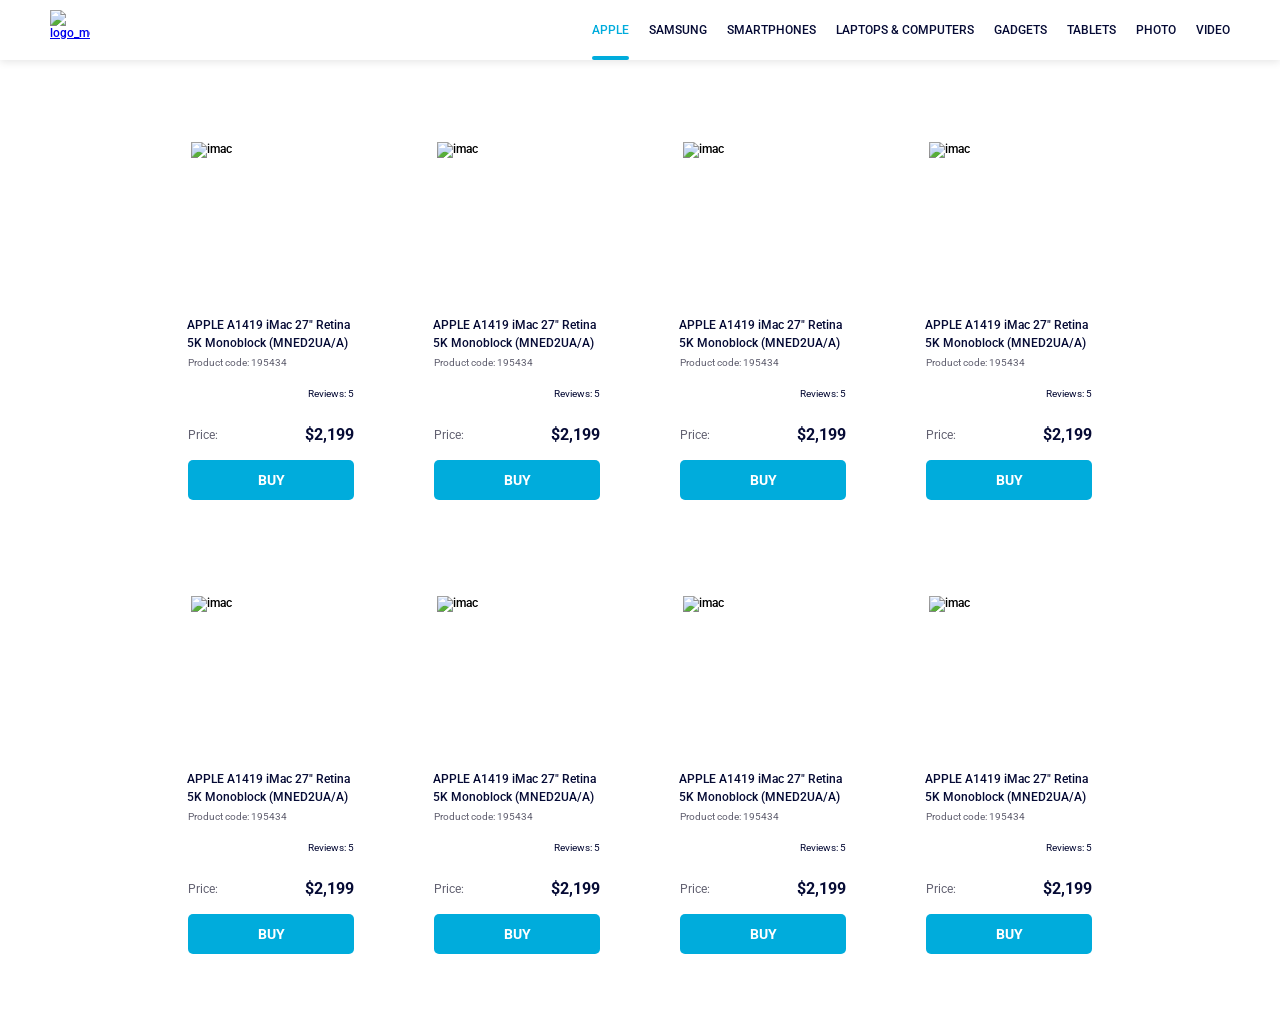
==== src/index.html @ 1d9b38d6 "solution" ====
<!doctype html>
<html lang="en">
  <head>
    <meta charset="UTF-8" />
    <meta
      name="viewport"
      content="width=device-width, initial-scale=1.0"
    />
    <title>Catalog</title>
    <link
      rel="preconnect"
      href="https://fonts.gstatic.com"
    />
    <link
      href="https://fonts.googleapis.com/css2?family=Roboto:wght@400;500;700&display=swap"
      rel="stylesheet"
    />
    <link
      rel="stylesheet"
      href="styles/index.css"
    />
  </head>

  <body>
    <header class="header">
      <a href="#">
        <img
          class="header__logo"
          src="/src/images/logo.png"
          alt="logo_moyo"
        />
      </a>

      <nav class="header__nav">
        <ul class="header__nav-list">
          <li class="header__nav-item">
            <a
              class="header__nav-link is-active"
              href="#apple"
            >
              apple
            </a>
          </li>
          <li class="header__nav-item">
            <a
              class="header__nav-link"
              href="#samsung"
            >
              samsung
            </a>
          </li>
          <li class="header__nav-item">
            <a
              class="header__nav-link"
              href="#smartphones"
            >
              smartphones
            </a>
          </li>
          <li class="header__nav-item">
            <a
              href="#laptops"
              class="header__nav-link"
              data-qa="nav-hover"
            >
              laptops & computers
            </a>
          </li>
          <li class="header__nav-item">
            <a
              class="header__nav-link"
              href="#gadgets"
            >
              gadgets
            </a>
          </li>
          <li class="header__nav-item">
            <a
              class="header__nav-link"
              href="#tablets"
            >
              tablets
            </a>
          </li>
          <li class="header__nav-item">
            <a
              class="header__nav-link"
              href="#photo"
            >
              photo
            </a>
          </li>
          <li class="header__nav-item">
            <a
              class="header__nav-link"
              href="#video"
            >
              video
            </a>
          </li>
        </ul>
      </nav>
    </header>

    <main class="catalog">
      <div
          class="card"
          data-qa="card"
      >
        <img
        src="./images/imac.jpeg"
        alt="imac"
        class="card__image"
      />
        <div class="card__description">
        APPLE A1419 iMac 27" Retina
          <br />
        5K Monoblock (MNED2UA/A)
        </div>
        <div class="card__code">Product code: 195434</div>
        <div class="card__row">
          <div class="stars stars--4">
            <span class="stars__star"></span>
            <span class="stars__star"></span>
            <span class="stars__star"></span>
            <span class="stars__star"></span>
            <span class="stars__star"></span>
          </div>
          <div class="card__reviews">Reviews: 5</div>
        </div>
        <div class="card__price">
          <span class="card__price-name">Price:</span>
          <span class="card__price-cost">$2,199</span>
        </div>
        <a
        data-qa="card-hover"
        class="card__button"
      >
          <span class="card__buy">BUY</span>
        </a>
      </div>
      <div class="card">
        <img
        src="./images/imac.jpeg"
        alt="imac"
        class="card__image"
      />
        <div class="card__description">
        APPLE A1419 iMac 27" Retina
          <br />
        5K Monoblock (MNED2UA/A)
        </div>
        <div class="card__code">Product code: 195434</div>
        <div class="card__row">
          <div class="stars stars--4">
            <span class="stars__star"></span>
            <span class="stars__star"></span>
            <span class="stars__star"></span>
            <span class="stars__star"></span>
            <span class="stars__star"></span>
          </div>
          <div class="card__reviews">Reviews: 5</div>
        </div>
        <div class="card__price">
          <span class="card__price-name">Price:</span>
          <span class="card__price-cost">$2,199</span>
        </div>
        <a
        data-qa="card-hover"
        class="card__button"
      >
          <span class="card__buy">BUY</span>
        </a>
      </div>
      <div class="card">
        <img
        src="./images/imac.jpeg"
        alt="imac"
        class="card__image"
      />
        <div class="card__description">
        APPLE A1419 iMac 27" Retina
          <br />
        5K Monoblock (MNED2UA/A)
        </div>
        <div class="card__code">Product code: 195434</div>
        <div class="card__row">
          <div class="stars stars--4">
            <span class="stars__star"></span>
            <span class="stars__star"></span>
            <span class="stars__star"></span>
            <span class="stars__star"></span>
            <span class="stars__star"></span>
          </div>
          <div class="card__reviews">Reviews: 5</div>
        </div>
        <div class="card__price">
          <span class="card__price-name">Price:</span>
          <span class="card__price-cost">$2,199</span>
        </div>
        <a
        data-qa="card-hover"
        class="card__button"
      >
          <span class="card__buy">BUY</span>
        </a>
      </div>
      <div class="card">
        <img
        src="./images/imac.jpeg"
        alt="imac"
        class="card__image"
      />
        <div class="card__description">
        APPLE A1419 iMac 27" Retina
          <br />
        5K Monoblock (MNED2UA/A)
        </div>
        <div class="card__code">Product code: 195434</div>
        <div class="card__row">
          <div class="stars stars--4">
            <span class="stars__star"></span>
            <span class="stars__star"></span>
            <span class="stars__star"></span>
            <span class="stars__star"></span>
            <span class="stars__star"></span>
          </div>
          <div class="card__reviews">Reviews: 5</div>
        </div>
        <div class="card__price">
          <span class="card__price-name">Price:</span>
          <span class="card__price-cost">$2,199</span>
        </div>
        <a
        data-qa="card-hover"
        class="card__button"
      >
          <span class="card__buy">BUY</span>
        </a>
      </div>
      <div class="card">
        <img
        src="./images/imac.jpeg"
        alt="imac"
        class="card__image"
      />
        <div class="card__description">
        APPLE A1419 iMac 27" Retina
          <br />
        5K Monoblock (MNED2UA/A)
        </div>
        <div class="card__code">Product code: 195434</div>
        <div class="card__row">
          <div class="stars stars--4">
            <span class="stars__star"></span>
            <span class="stars__star"></span>
            <span class="stars__star"></span>
            <span class="stars__star"></span>
            <span class="stars__star"></span>
          </div>
          <div class="card__reviews">Reviews: 5</div>
        </div>
        <div class="card__price">
          <span class="card__price-name">Price:</span>
          <span class="card__price-cost">$2,199</span>
        </div>
        <a
        data-qa="card-hover"
        class="card__button"
      >
          <span class="card__buy">BUY</span>
        </a>
      </div>
      <div class="card">
        <img
        src="./images/imac.jpeg"
        alt="imac"
        class="card__image"
      />
        <div class="card__description">
        APPLE A1419 iMac 27" Retina
          <br />
        5K Monoblock (MNED2UA/A)
        </div>
        <div class="card__code">Product code: 195434</div>
        <div class="card__row">
          <div class="stars stars--4">
            <span class="stars__star"></span>
            <span class="stars__star"></span>
            <span class="stars__star"></span>
            <span class="stars__star"></span>
            <span class="stars__star"></span>
          </div>
          <div class="card__reviews">Reviews: 5</div>
        </div>
        <div class="card__price">
          <span class="card__price-name">Price:</span>
          <span class="card__price-cost">$2,199</span>
        </div>
        <a
        data-qa="card-hover"
        class="card__button"
      >
          <span class="card__buy">BUY</span>
        </a>
      </div>
      <div class="card">
        <img
        src="./images/imac.jpeg"
        alt="imac"
        class="card__image"
      />
        <div class="card__description">
        APPLE A1419 iMac 27" Retina
          <br />
        5K Monoblock (MNED2UA/A)
        </div>
        <div class="card__code">Product code: 195434</div>
        <div class="card__row">
          <div class="stars stars--4">
            <span class="stars__star"></span>
            <span class="stars__star"></span>
            <span class="stars__star"></span>
            <span class="stars__star"></span>
            <span class="stars__star"></span>
          </div>
          <div class="card__reviews">Reviews: 5</div>
        </div>
        <div class="card__price">
          <span class="card__price-name">Price:</span>
          <span class="card__price-cost">$2,199</span>
        </div>
        <a
        data-qa="card-hover"
        class="card__button"
      >
          <span class="card__buy">BUY</span>
        </a>
      </div>
      <div class="card">
        <img
        src="./images/imac.jpeg"
        alt="imac"
        class="card__image"
      />
        <div class="card__description">
        APPLE A1419 iMac 27" Retina
          <br />
        5K Monoblock (MNED2UA/A)
        </div>
        <div class="card__code">Product code: 195434</div>
        <div class="card__row">
          <div class="stars stars--4">
            <span class="stars__star"></span>
            <span class="stars__star"></span>
            <span class="stars__star"></span>
            <span class="stars__star"></span>
            <span class="stars__star"></span>
          </div>
          <div class="card__reviews">Reviews: 5</div>
        </div>
        <div class="card__price">
          <span class="card__price-name">Price:</span>
          <span class="card__price-cost">$2,199</span>
        </div>
        <a
        data-qa="card-hover"
        class="card__button"
      >
          <span class="card__buy">BUY</span>
        </a>
      </div>
    </main>
  </body>
</html>
---- src/styles/index.css ----
.header {
  display: flex;
  align-items: center;
  justify-content: space-between;
  background-color: #fff;
  padding: 0 50px;
  box-sizing: border-box;
  box-shadow: 0 2px 8px rgba(0, 0, 0, 0.1);
  position: sticky;
  top: 0;
  z-index: 100;
}

.header__logo {
  width: 40px;
  height: 40px;
  display: block;
}

.header__nav-list {
  display: flex;
  align-items: center;
  list-style: none;
  margin: 0;
  padding: 0;
}

.header__nav-link {
  display: inline-block;
  height: 60px;
  line-height: 60px;
  text-decoration: none;
  text-transform: uppercase;
  color: #060b35;
  position: relative;
  transition: color 0.3s;
}

.header__nav-item:not(:last-child) {
  margin-right: 20px;
}

.header__nav-link.is-active {
  color: #00acdc;
  position: relative;
}

.header__nav-link.is-active::after {
  content: "";
  position: absolute;
  left: 0;
  right: 0;
  bottom: 0;
  height: 4px;
  background: #00acdc;
  border-radius: 8px;
}

.header__nav-link:hover {
  color: #00acdc;
}

.card {
  background-color: #fff;
  display: flex;
  height: 406px;
  width: 200px;
  box-sizing: border-box;
  flex-direction: column;
  align-items: center;
  padding: 32px 16px 16px;
}

.card:hover {
  transform: scale(1.2);
  z-index: 2;
}

.card__description {
  display: flex;
  align-self: flex-start;
  color: #060b35;
  font-weight: 500;
  font-size: 12px;
  line-height: 18px;
  width: 166px;
  margin-bottom: 4px;
}

.card__code {
  font-weight: 400;
  width: 166px;
  display: flex;
  justify-content: flex-start;
  font-size: 10px;
  line-height: 14px;
  color: #616070;
  margin-bottom: 16px;
  text-align: left;
}

.card__row {
  display: flex;
  flex-direction: row;
  width: 166px;
  justify-content: space-between;
  align-items: center;
  margin-bottom: 24px;
}

.card__image {
  width: 160px;
  height: 134px;
  margin-bottom: 40px;
}

.card__reviews {
  font-weight: 400;
  display: flex;
  box-sizing: border-box;
  font-size: 10px;
  line-height: 14px;
  height: 16px;
  text-align: center;
  align-items: center;
  justify-content: flex-end;
  color: #060b35;
}

.card__price {
  display: flex;
  flex-direction: row;
  justify-content: space-between;
  width: 166px;
  margin-bottom: 16px;
}

.card__price-name {
  font-weight: 400;
  font-size: 12px;
  line-height: 18px;
  color: #616070;
}

.card__price-cost {
  font-weight: 700;
  font-size: 16px;
  line-height: 18px;
  color: #060b35;
  text-align: right;
}

.card__button {
  display: flex;
  width: 166px;
  height: 40px;
  background-color: #00acdc;
  text-decoration: none;
  border: none;
  border-radius: 5px;
  color: #fff;
  font-size: 14px;
  line-height: 16px;
  font-weight: 700;
  text-transform: uppercase;
  letter-spacing: 0%;
  text-align: center;
  align-items: center;
  justify-content: center;
  transition: background-color 0.3s, color 0.3s;
}

.card__buy {
  width: 27px;
}

.card__button:hover {
  border: 1px solid #00acdc;
  box-sizing: border-box;
  background-color: #fff;
  color: #00acdc;
}

.card:hover .card__description {
  color: #34568b;
}

.stars {
  display: flex;
  padding: 0;
  margin: 0;
  width: 96px;
}

.stars__star {
  background-image: url(../images/star.svg);
  background-repeat: no-repeat;
  width: 16px;
  height: 16px;
  background-position: center;
  margin-right: 4px;
  margin-left: 0;
}

.stars__star:last-child {
  margin-right: 0;
}

.stars--4 .stars__star:nth-child(-n+4) {
  background-image: url(../images/star-active.svg);
}

.catalog {
  display: grid;
  grid-template-columns: 1fr;
  padding: 50px 40px;
  gap: 48px 46px;
  justify-content: center;
  place-items: center;

}

@media (min-width: 488px) {
  .catalog {
    grid-template-columns: repeat(2, 200px);
  }
}

@media (min-width: 768px) {
  .catalog {
    grid-template-columns: repeat(3, 200px);
  }
}

@media (min-width: 1024px) {
  .catalog {
    grid-template-columns: repeat(4, 200px);
  }
}

body {
  margin: 0;
  font-family: Roboto, sans-serif;
  font-weight: 500;
  font-size: 12px;
  padding: 0;
}

/*# sourceMappingURL=index.css.map */
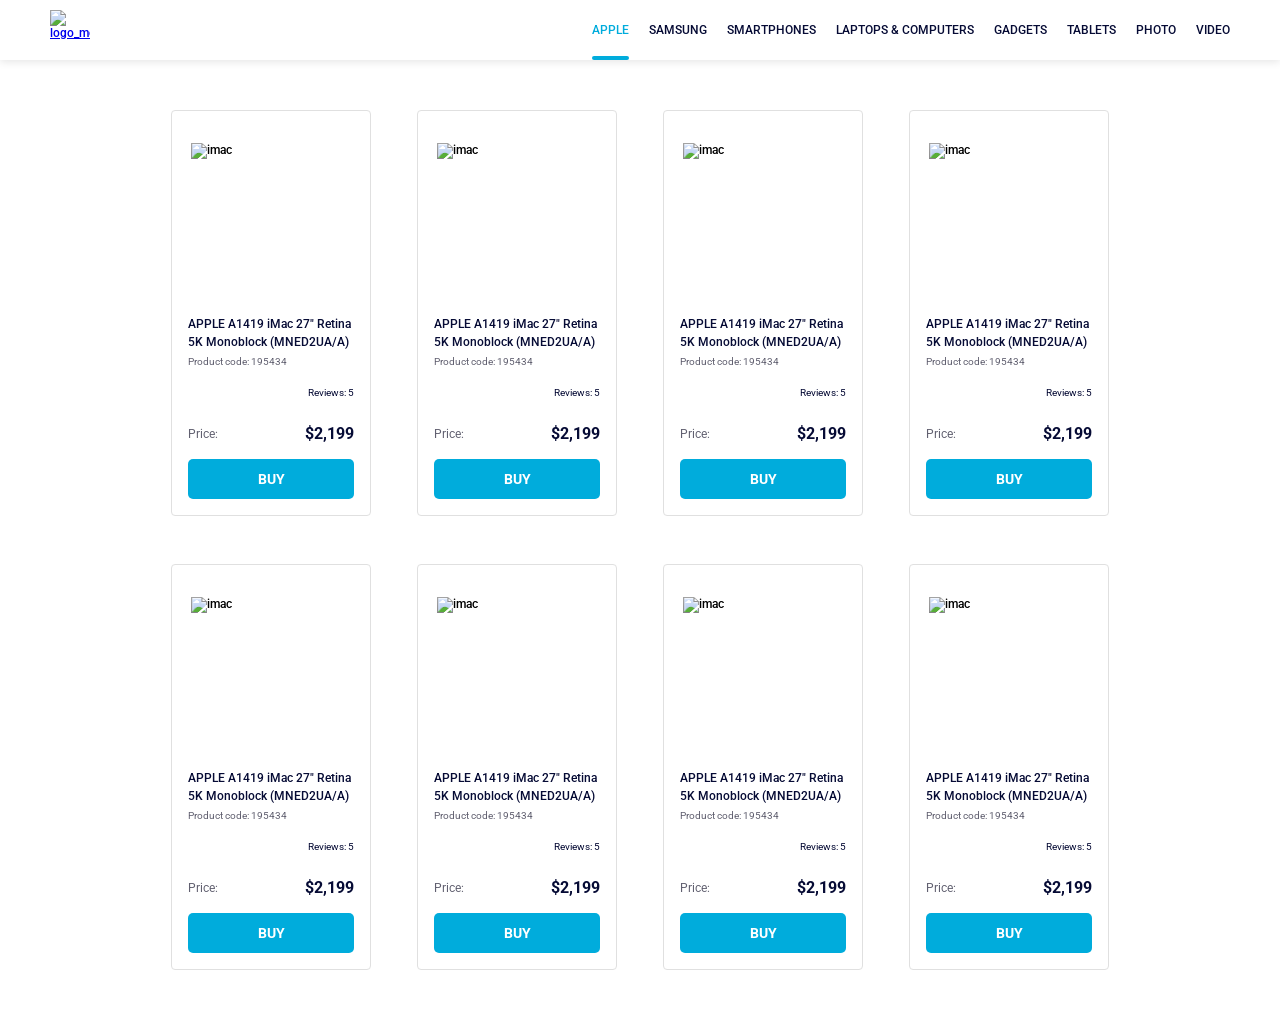
==== commit b782fff2: "fixed" ====
--- a/src/index.html
+++ b/src/index.html
@@ -104,269 +104,269 @@
 
     <main class="catalog">
       <div
-          class="card"
-          data-qa="card"
+        class="card"
+        data-qa="card"
       >
         <img
-        src="./images/imac.jpeg"
-        alt="imac"
-        class="card__image"
-      />
-        <div class="card__description">
-        APPLE A1419 iMac 27" Retina
-          <br />
-        5K Monoblock (MNED2UA/A)
-        </div>
-        <div class="card__code">Product code: 195434</div>
-        <div class="card__row">
-          <div class="stars stars--4">
-            <span class="stars__star"></span>
-            <span class="stars__star"></span>
-            <span class="stars__star"></span>
-            <span class="stars__star"></span>
-            <span class="stars__star"></span>
-          </div>
-          <div class="card__reviews">Reviews: 5</div>
-        </div>
-        <div class="card__price">
-          <span class="card__price-name">Price:</span>
-          <span class="card__price-cost">$2,199</span>
-        </div>
-        <a
-        data-qa="card-hover"
-        class="card__button"
-      >
-          <span class="card__buy">BUY</span>
-        </a>
-      </div>
-      <div class="card">
-        <img
-        src="./images/imac.jpeg"
-        alt="imac"
-        class="card__image"
-      />
-        <div class="card__description">
-        APPLE A1419 iMac 27" Retina
-          <br />
-        5K Monoblock (MNED2UA/A)
-        </div>
-        <div class="card__code">Product code: 195434</div>
-        <div class="card__row">
-          <div class="stars stars--4">
-            <span class="stars__star"></span>
-            <span class="stars__star"></span>
-            <span class="stars__star"></span>
-            <span class="stars__star"></span>
-            <span class="stars__star"></span>
-          </div>
-          <div class="card__reviews">Reviews: 5</div>
-        </div>
-        <div class="card__price">
-          <span class="card__price-name">Price:</span>
-          <span class="card__price-cost">$2,199</span>
-        </div>
-        <a
-        data-qa="card-hover"
-        class="card__button"
-      >
-          <span class="card__buy">BUY</span>
-        </a>
-      </div>
-      <div class="card">
-        <img
-        src="./images/imac.jpeg"
-        alt="imac"
-        class="card__image"
-      />
-        <div class="card__description">
-        APPLE A1419 iMac 27" Retina
-          <br />
-        5K Monoblock (MNED2UA/A)
-        </div>
-        <div class="card__code">Product code: 195434</div>
-        <div class="card__row">
-          <div class="stars stars--4">
-            <span class="stars__star"></span>
-            <span class="stars__star"></span>
-            <span class="stars__star"></span>
-            <span class="stars__star"></span>
-            <span class="stars__star"></span>
-          </div>
-          <div class="card__reviews">Reviews: 5</div>
-        </div>
-        <div class="card__price">
-          <span class="card__price-name">Price:</span>
-          <span class="card__price-cost">$2,199</span>
-        </div>
-        <a
-        data-qa="card-hover"
-        class="card__button"
-      >
-          <span class="card__buy">BUY</span>
-        </a>
-      </div>
-      <div class="card">
-        <img
-        src="./images/imac.jpeg"
-        alt="imac"
-        class="card__image"
-      />
-        <div class="card__description">
-        APPLE A1419 iMac 27" Retina
-          <br />
-        5K Monoblock (MNED2UA/A)
-        </div>
-        <div class="card__code">Product code: 195434</div>
-        <div class="card__row">
-          <div class="stars stars--4">
-            <span class="stars__star"></span>
-            <span class="stars__star"></span>
-            <span class="stars__star"></span>
-            <span class="stars__star"></span>
-            <span class="stars__star"></span>
-          </div>
-          <div class="card__reviews">Reviews: 5</div>
-        </div>
-        <div class="card__price">
-          <span class="card__price-name">Price:</span>
-          <span class="card__price-cost">$2,199</span>
-        </div>
-        <a
-        data-qa="card-hover"
-        class="card__button"
-      >
-          <span class="card__buy">BUY</span>
-        </a>
-      </div>
-      <div class="card">
-        <img
-        src="./images/imac.jpeg"
-        alt="imac"
-        class="card__image"
-      />
-        <div class="card__description">
-        APPLE A1419 iMac 27" Retina
-          <br />
-        5K Monoblock (MNED2UA/A)
-        </div>
-        <div class="card__code">Product code: 195434</div>
-        <div class="card__row">
-          <div class="stars stars--4">
-            <span class="stars__star"></span>
-            <span class="stars__star"></span>
-            <span class="stars__star"></span>
-            <span class="stars__star"></span>
-            <span class="stars__star"></span>
-          </div>
-          <div class="card__reviews">Reviews: 5</div>
-        </div>
-        <div class="card__price">
-          <span class="card__price-name">Price:</span>
-          <span class="card__price-cost">$2,199</span>
-        </div>
-        <a
-        data-qa="card-hover"
-        class="card__button"
-      >
-          <span class="card__buy">BUY</span>
-        </a>
-      </div>
-      <div class="card">
-        <img
-        src="./images/imac.jpeg"
-        alt="imac"
-        class="card__image"
-      />
-        <div class="card__description">
-        APPLE A1419 iMac 27" Retina
-          <br />
-        5K Monoblock (MNED2UA/A)
-        </div>
-        <div class="card__code">Product code: 195434</div>
-        <div class="card__row">
-          <div class="stars stars--4">
-            <span class="stars__star"></span>
-            <span class="stars__star"></span>
-            <span class="stars__star"></span>
-            <span class="stars__star"></span>
-            <span class="stars__star"></span>
-          </div>
-          <div class="card__reviews">Reviews: 5</div>
-        </div>
-        <div class="card__price">
-          <span class="card__price-name">Price:</span>
-          <span class="card__price-cost">$2,199</span>
-        </div>
-        <a
-        data-qa="card-hover"
-        class="card__button"
-      >
-          <span class="card__buy">BUY</span>
-        </a>
-      </div>
-      <div class="card">
-        <img
-        src="./images/imac.jpeg"
-        alt="imac"
-        class="card__image"
-      />
-        <div class="card__description">
-        APPLE A1419 iMac 27" Retina
-          <br />
-        5K Monoblock (MNED2UA/A)
-        </div>
-        <div class="card__code">Product code: 195434</div>
-        <div class="card__row">
-          <div class="stars stars--4">
-            <span class="stars__star"></span>
-            <span class="stars__star"></span>
-            <span class="stars__star"></span>
-            <span class="stars__star"></span>
-            <span class="stars__star"></span>
-          </div>
-          <div class="card__reviews">Reviews: 5</div>
-        </div>
-        <div class="card__price">
-          <span class="card__price-name">Price:</span>
-          <span class="card__price-cost">$2,199</span>
-        </div>
-        <a
-        data-qa="card-hover"
-        class="card__button"
-      >
-          <span class="card__buy">BUY</span>
-        </a>
-      </div>
-      <div class="card">
-        <img
-        src="./images/imac.jpeg"
-        alt="imac"
-        class="card__image"
-      />
-        <div class="card__description">
-        APPLE A1419 iMac 27" Retina
-          <br />
-        5K Monoblock (MNED2UA/A)
-        </div>
-        <div class="card__code">Product code: 195434</div>
-        <div class="card__row">
-          <div class="stars stars--4">
-            <span class="stars__star"></span>
-            <span class="stars__star"></span>
-            <span class="stars__star"></span>
-            <span class="stars__star"></span>
-            <span class="stars__star"></span>
-          </div>
-          <div class="card__reviews">Reviews: 5</div>
-        </div>
-        <div class="card__price">
-          <span class="card__price-name">Price:</span>
-          <span class="card__price-cost">$2,199</span>
-        </div>
-        <a
-        data-qa="card-hover"
-        class="card__button"
-      >
+          src="./images/imac.jpeg"
+          alt="imac"
+          class="card__image"
+        />
+        <div class="card__description">
+          APPLE A1419 iMac 27" Retina
+          <br />
+          5K Monoblock (MNED2UA/A)
+        </div>
+        <div class="card__code">Product code: 195434</div>
+        <div class="card__row">
+          <div class="stars stars--4">
+            <span class="stars__star"></span>
+            <span class="stars__star"></span>
+            <span class="stars__star"></span>
+            <span class="stars__star"></span>
+            <span class="stars__star"></span>
+          </div>
+          <div class="card__reviews">Reviews: 5</div>
+        </div>
+        <div class="card__price">
+          <span class="card__price-name">Price:</span>
+          <span class="card__price-cost">$2,199</span>
+        </div>
+        <a
+          data-qa="card-hover"
+          class="card__button"
+        >
+          <span class="card__buy">BUY</span>
+        </a>
+      </div>
+      <div class="card">
+        <img
+          src="./images/imac.jpeg"
+          alt="imac"
+          class="card__image"
+        />
+        <div class="card__description">
+          APPLE A1419 iMac 27" Retina
+          <br />
+          5K Monoblock (MNED2UA/A)
+        </div>
+        <div class="card__code">Product code: 195434</div>
+        <div class="card__row">
+          <div class="stars stars--4">
+            <span class="stars__star"></span>
+            <span class="stars__star"></span>
+            <span class="stars__star"></span>
+            <span class="stars__star"></span>
+            <span class="stars__star"></span>
+          </div>
+          <div class="card__reviews">Reviews: 5</div>
+        </div>
+        <div class="card__price">
+          <span class="card__price-name">Price:</span>
+          <span class="card__price-cost">$2,199</span>
+        </div>
+        <a
+          data-qa="card-hover"
+          class="card__button"
+        >
+          <span class="card__buy">BUY</span>
+        </a>
+      </div>
+      <div class="card">
+        <img
+          src="./images/imac.jpeg"
+          alt="imac"
+          class="card__image"
+        />
+        <div class="card__description">
+          APPLE A1419 iMac 27" Retina
+          <br />
+          5K Monoblock (MNED2UA/A)
+        </div>
+        <div class="card__code">Product code: 195434</div>
+        <div class="card__row">
+          <div class="stars stars--4">
+            <span class="stars__star"></span>
+            <span class="stars__star"></span>
+            <span class="stars__star"></span>
+            <span class="stars__star"></span>
+            <span class="stars__star"></span>
+          </div>
+          <div class="card__reviews">Reviews: 5</div>
+        </div>
+        <div class="card__price">
+          <span class="card__price-name">Price:</span>
+          <span class="card__price-cost">$2,199</span>
+        </div>
+        <a
+          data-qa="card-hover"
+          class="card__button"
+        >
+          <span class="card__buy">BUY</span>
+        </a>
+      </div>
+      <div class="card">
+        <img
+          src="./images/imac.jpeg"
+          alt="imac"
+          class="card__image"
+        />
+        <div class="card__description">
+          APPLE A1419 iMac 27" Retina
+          <br />
+          5K Monoblock (MNED2UA/A)
+        </div>
+        <div class="card__code">Product code: 195434</div>
+        <div class="card__row">
+          <div class="stars stars--4">
+            <span class="stars__star"></span>
+            <span class="stars__star"></span>
+            <span class="stars__star"></span>
+            <span class="stars__star"></span>
+            <span class="stars__star"></span>
+          </div>
+          <div class="card__reviews">Reviews: 5</div>
+        </div>
+        <div class="card__price">
+          <span class="card__price-name">Price:</span>
+          <span class="card__price-cost">$2,199</span>
+        </div>
+        <a
+          data-qa="card-hover"
+          class="card__button"
+        >
+          <span class="card__buy">BUY</span>
+        </a>
+      </div>
+      <div class="card">
+        <img
+          src="./images/imac.jpeg"
+          alt="imac"
+          class="card__image"
+        />
+        <div class="card__description">
+          APPLE A1419 iMac 27" Retina
+          <br />
+          5K Monoblock (MNED2UA/A)
+        </div>
+        <div class="card__code">Product code: 195434</div>
+        <div class="card__row">
+          <div class="stars stars--4">
+            <span class="stars__star"></span>
+            <span class="stars__star"></span>
+            <span class="stars__star"></span>
+            <span class="stars__star"></span>
+            <span class="stars__star"></span>
+          </div>
+          <div class="card__reviews">Reviews: 5</div>
+        </div>
+        <div class="card__price">
+          <span class="card__price-name">Price:</span>
+          <span class="card__price-cost">$2,199</span>
+        </div>
+        <a
+          data-qa="card-hover"
+          class="card__button"
+        >
+          <span class="card__buy">BUY</span>
+        </a>
+      </div>
+      <div class="card">
+        <img
+          src="./images/imac.jpeg"
+          alt="imac"
+          class="card__image"
+        />
+        <div class="card__description">
+          APPLE A1419 iMac 27" Retina
+          <br />
+          5K Monoblock (MNED2UA/A)
+        </div>
+        <div class="card__code">Product code: 195434</div>
+        <div class="card__row">
+          <div class="stars stars--4">
+            <span class="stars__star"></span>
+            <span class="stars__star"></span>
+            <span class="stars__star"></span>
+            <span class="stars__star"></span>
+            <span class="stars__star"></span>
+          </div>
+          <div class="card__reviews">Reviews: 5</div>
+        </div>
+        <div class="card__price">
+          <span class="card__price-name">Price:</span>
+          <span class="card__price-cost">$2,199</span>
+        </div>
+        <a
+          data-qa="card-hover"
+          class="card__button"
+        >
+          <span class="card__buy">BUY</span>
+        </a>
+      </div>
+      <div class="card">
+        <img
+          src="./images/imac.jpeg"
+          alt="imac"
+          class="card__image"
+        />
+        <div class="card__description">
+          APPLE A1419 iMac 27" Retina
+          <br />
+          5K Monoblock (MNED2UA/A)
+        </div>
+        <div class="card__code">Product code: 195434</div>
+        <div class="card__row">
+          <div class="stars stars--4">
+            <span class="stars__star"></span>
+            <span class="stars__star"></span>
+            <span class="stars__star"></span>
+            <span class="stars__star"></span>
+            <span class="stars__star"></span>
+          </div>
+          <div class="card__reviews">Reviews: 5</div>
+        </div>
+        <div class="card__price">
+          <span class="card__price-name">Price:</span>
+          <span class="card__price-cost">$2,199</span>
+        </div>
+        <a
+          data-qa="card-hover"
+          class="card__button"
+        >
+          <span class="card__buy">BUY</span>
+        </a>
+      </div>
+      <div class="card">
+        <img
+          src="./images/imac.jpeg"
+          alt="imac"
+          class="card__image"
+        />
+        <div class="card__description">
+          APPLE A1419 iMac 27" Retina
+          <br />
+          5K Monoblock (MNED2UA/A)
+        </div>
+        <div class="card__code">Product code: 195434</div>
+        <div class="card__row">
+          <div class="stars stars--4">
+            <span class="stars__star"></span>
+            <span class="stars__star"></span>
+            <span class="stars__star"></span>
+            <span class="stars__star"></span>
+            <span class="stars__star"></span>
+          </div>
+          <div class="card__reviews">Reviews: 5</div>
+        </div>
+        <div class="card__price">
+          <span class="card__price-name">Price:</span>
+          <span class="card__price-cost">$2,199</span>
+        </div>
+        <a
+          data-qa="card-hover"
+          class="card__button"
+        >
           <span class="card__buy">BUY</span>
         </a>
       </div>
--- a/src/styles/index.css
+++ b/src/styles/index.css
@@ -46,7 +46,7 @@
 }
 
 .header__nav-link.is-active::after {
-  content: "";
+  content: '';
   position: absolute;
   left: 0;
   right: 0;
@@ -69,6 +69,8 @@
   flex-direction: column;
   align-items: center;
   padding: 32px 16px 16px;
+  border: 1px solid #e0e0e0;
+  border-radius: 4px;
 }
 
 .card:hover {
@@ -167,7 +169,9 @@
   text-align: center;
   align-items: center;
   justify-content: center;
-  transition: background-color 0.3s, color 0.3s;
+  transition:
+    background-color 0.3s,
+    color 0.3s;
 }
 
 .card__buy {
@@ -206,7 +210,7 @@
   margin-right: 0;
 }
 
-.stars--4 .stars__star:nth-child(-n+4) {
+.stars--4 .stars__star:nth-child(-n + 4) {
   background-image: url(../images/star-active.svg);
 }
 
@@ -217,7 +221,6 @@
   gap: 48px 46px;
   justify-content: center;
   place-items: center;
-
 }
 
 @media (min-width: 488px) {
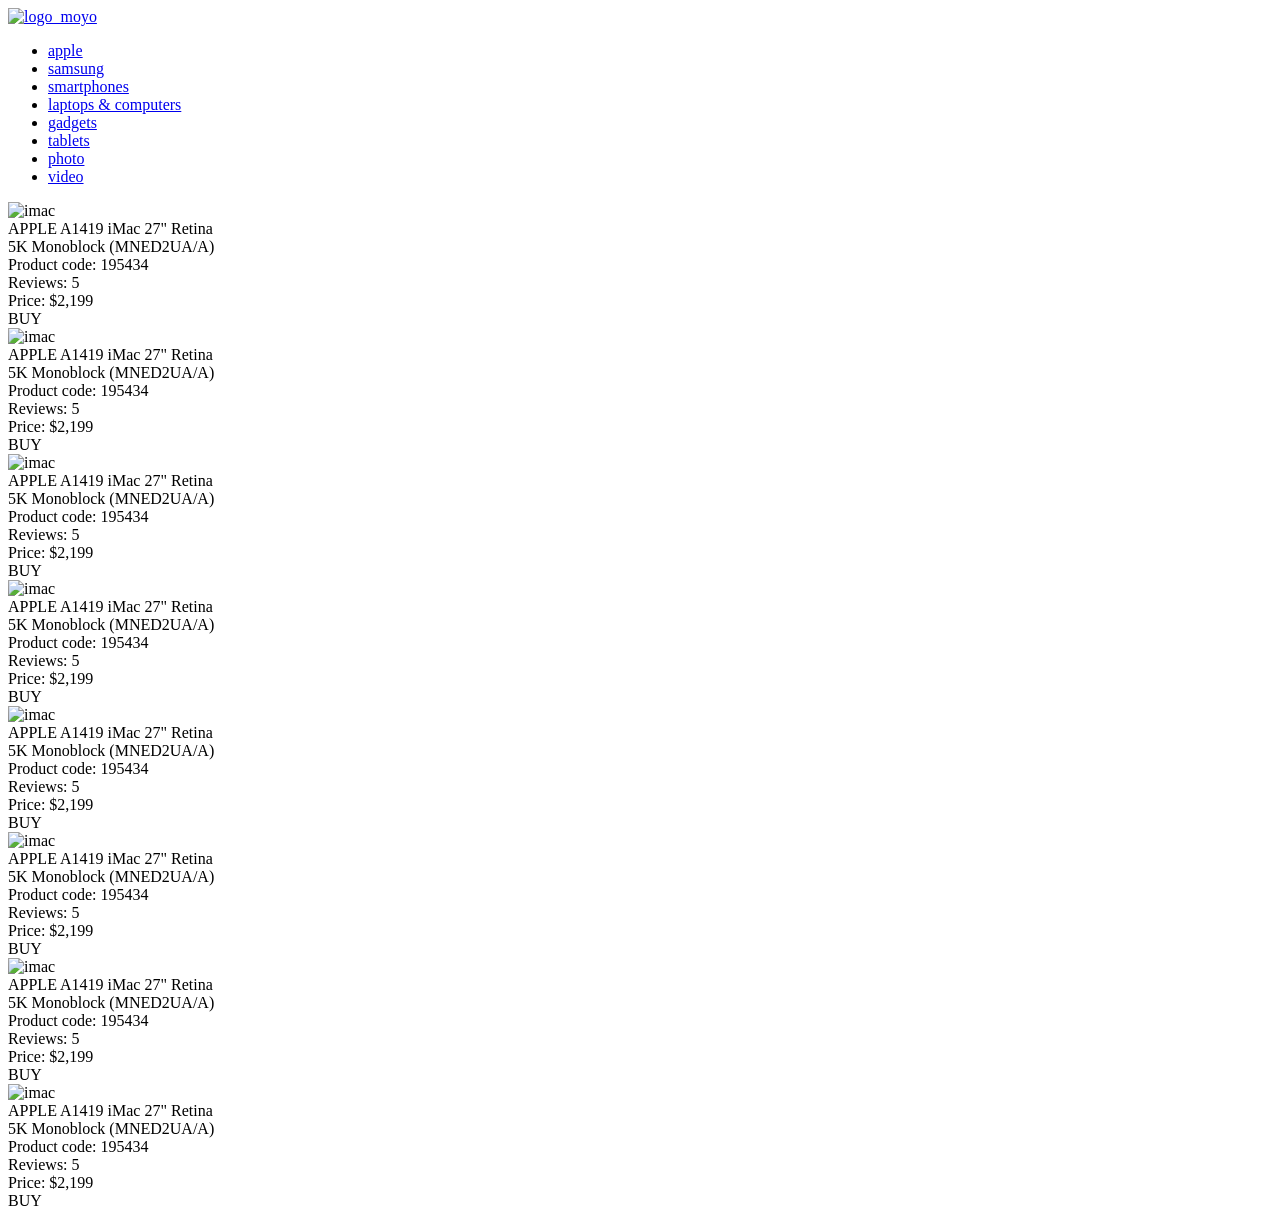
==== commit 4a50d132: "fixed" ====
--- a/src/index.html
+++ b/src/index.html
@@ -17,7 +17,7 @@
     />
     <link
       rel="stylesheet"
-      href="styles/index.css"
+      href="styles/index.scss"
     />
   </head>
 
